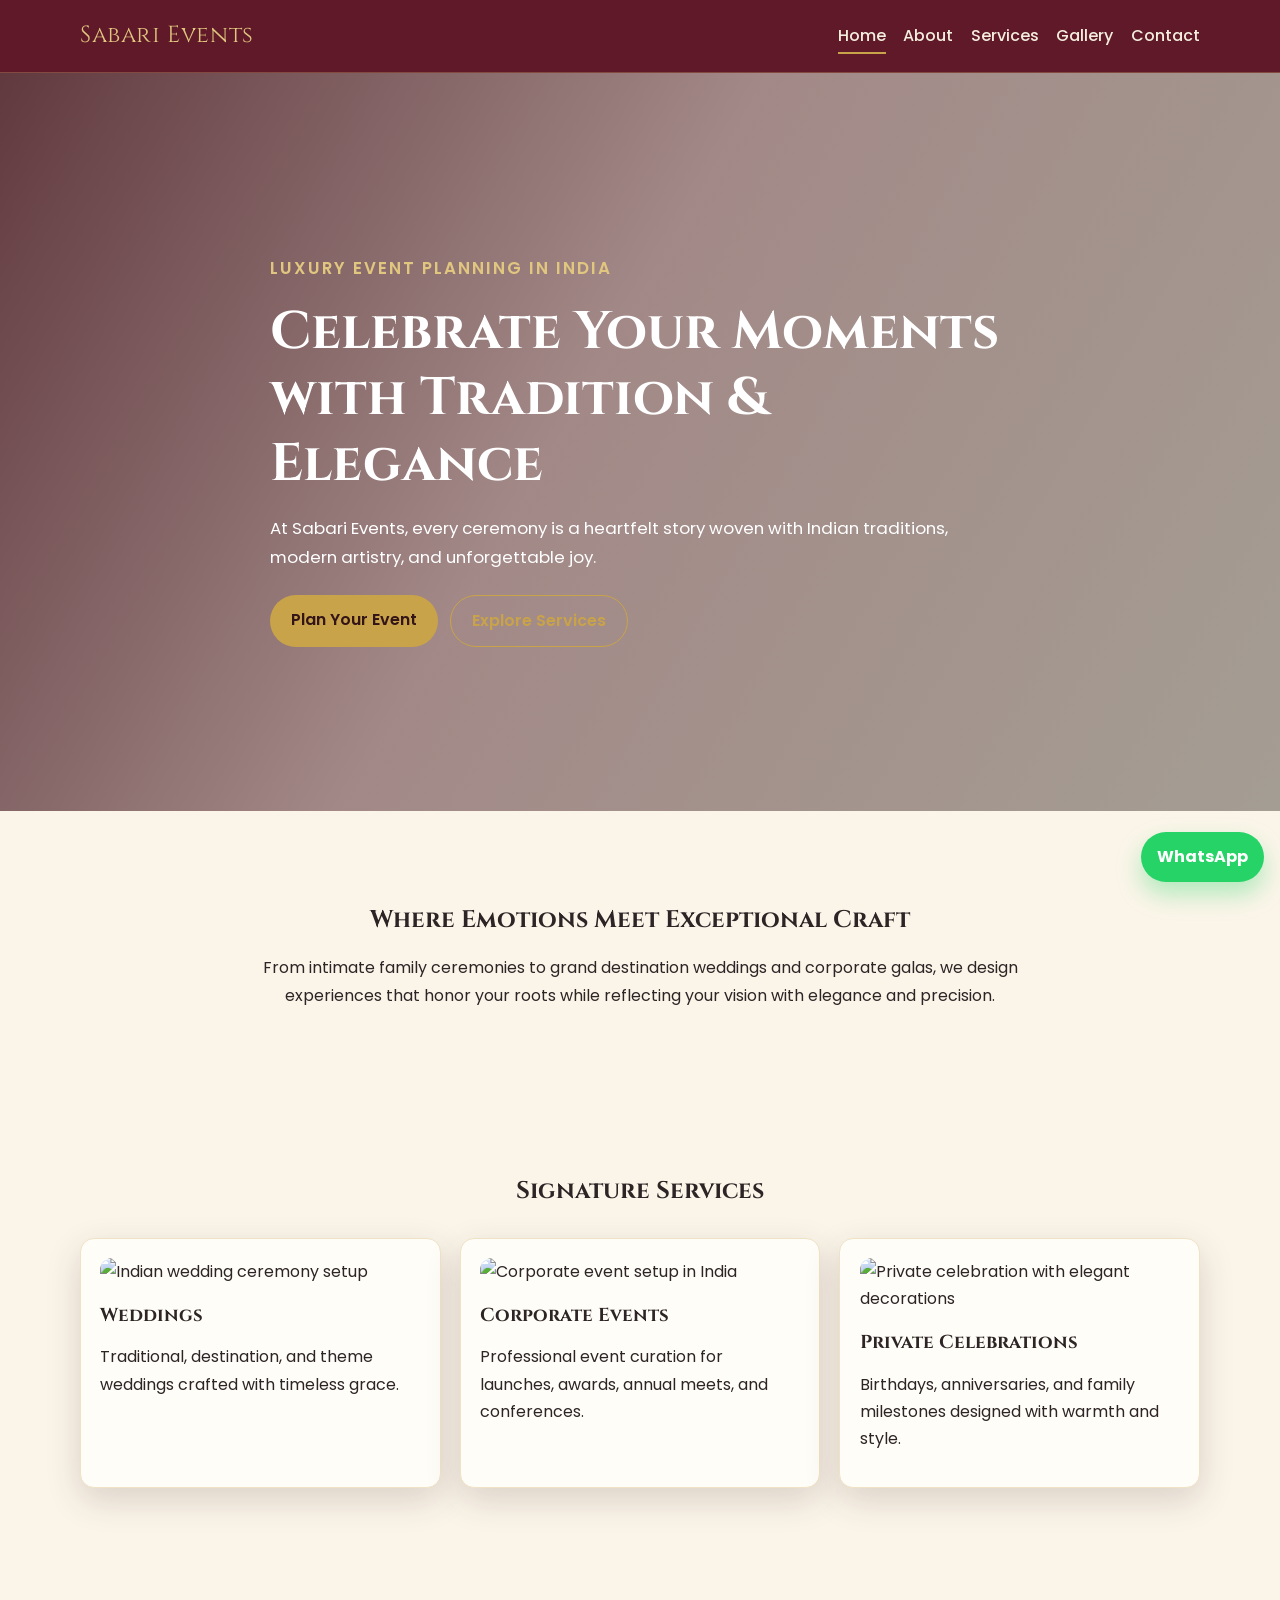
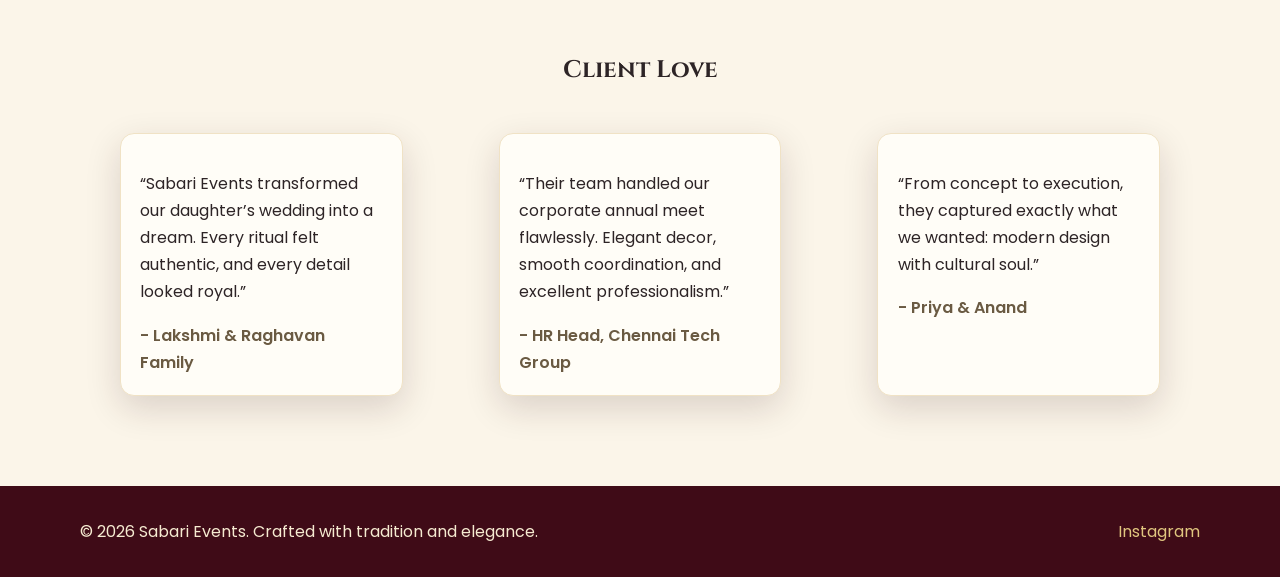
==== index.html @ 26aa8450 "Add files via upload 1st commit" ====
<!DOCTYPE html>
<html lang="en">
<head>
  <meta charset="UTF-8" />
  <meta name="viewport" content="width=device-width, initial-scale=1.0" />
  <meta
    name="description"
    content="Sabari Events crafts premium weddings, traditional ceremonies, corporate events, and private celebrations in India with elegance, culture, and modern creativity."
  />
  <meta
    name="keywords"
    content="Indian wedding planner, event planner India, luxury wedding planning, traditional ceremony planning, corporate event management India, Sabari Events"
  />
  <meta name="author" content="Sabari Events" />
  <title>Sabari Events | Celebrate Your Moments with Tradition & Elegance</title>
  <link rel="preconnect" href="https://fonts.googleapis.com" />
  <link rel="preconnect" href="https://fonts.gstatic.com" crossorigin />
  <link
    href="https://fonts.googleapis.com/css2?family=Cinzel:wght@500;700&family=Poppins:wght@300;400;500;600;700&display=swap"
    rel="stylesheet"
  />
  <link rel="stylesheet" href="styles.css" />
</head>
<body>
  <header class="site-header">
    <div class="container nav-wrap">
      <a class="brand" href="index.html">Sabari Events</a>
      <button class="menu-toggle" aria-label="Toggle menu">☰</button>
      <nav class="site-nav">
        <a href="index.html" class="active">Home</a>
        <a href="about.html">About</a>
        <a href="services.html">Services</a>
        <a href="gallery.html">Gallery</a>
        <a href="contact.html">Contact</a>
      </nav>
    </div>
  </header>

  <main>
    <section class="hero">
      <div class="hero-overlay"></div>
      <div class="container hero-content reveal">
        <p class="eyebrow">Luxury Event Planning in India</p>
        <h1>Celebrate Your Moments with Tradition &amp; Elegance</h1>
        <p>
          At Sabari Events, every ceremony is a heartfelt story woven with
          Indian traditions, modern artistry, and unforgettable joy.
        </p>
        <div class="hero-actions">
          <a href="contact.html" class="btn btn-primary">Plan Your Event</a>
          <a href="services.html" class="btn btn-outline">Explore Services</a>
        </div>
      </div>
    </section>

    <section class="section intro">
      <div class="container reveal">
        <h2>Where Emotions Meet Exceptional Craft</h2>
        <p>
          From intimate family ceremonies to grand destination weddings and
          corporate galas, we design experiences that honor your roots while
          reflecting your vision with elegance and precision.
        </p>
      </div>
    </section>

    <section class="section services-highlight">
      <div class="container">
        <h2 class="section-title reveal">Signature Services</h2>
        <div class="card-grid">
          <article class="card reveal">
            <img src="https://images.unsplash.com/photo-1519741497674-611481863552?auto=format&fit=crop&w=1000&q=80" alt="Indian wedding ceremony setup" loading="lazy" />
            <h3>Weddings</h3>
            <p>Traditional, destination, and theme weddings crafted with timeless grace.</p>
          </article>
          <article class="card reveal">
            <img src="https://images.unsplash.com/photo-1511578314322-379afb476865?auto=format&fit=crop&w=1000&q=80" alt="Corporate event setup in India" loading="lazy" />
            <h3>Corporate Events</h3>
            <p>Professional event curation for launches, awards, annual meets, and conferences.</p>
          </article>
          <article class="card reveal">
            <img src="https://images.unsplash.com/photo-1464366400600-7168b8af9bc3?auto=format&fit=crop&w=1000&q=80" alt="Private celebration with elegant decorations" loading="lazy" />
            <h3>Private Celebrations</h3>
            <p>Birthdays, anniversaries, and family milestones designed with warmth and style.</p>
          </article>
        </div>
      </div>
    </section>

    <section class="section testimonials">
      <div class="container">
        <h2 class="section-title reveal">Client Love</h2>
        <div class="testimonial-grid">
          <blockquote class="testimonial reveal">
            <p>
              “Sabari Events transformed our daughter’s wedding into a dream.
              Every ritual felt authentic, and every detail looked royal.”
            </p>
            <cite>- Lakshmi &amp; Raghavan Family</cite>
          </blockquote>
          <blockquote class="testimonial reveal">
            <p>
              “Their team handled our corporate annual meet flawlessly. Elegant
              decor, smooth coordination, and excellent professionalism.”
            </p>
            <cite>- HR Head, Chennai Tech Group</cite>
          </blockquote>
          <blockquote class="testimonial reveal">
            <p>
              “From concept to execution, they captured exactly what we wanted:
              modern design with cultural soul.”
            </p>
            <cite>- Priya &amp; Anand</cite>
          </blockquote>
        </div>
      </div>
    </section>
  </main>

  <footer class="site-footer">
    <div class="container footer-wrap">
      <p>© <span id="year"></span> Sabari Events. Crafted with tradition and elegance.</p>
      <a href="https://instagram.com/" target="_blank" rel="noopener">Instagram</a>
    </div>
  </footer>

  <a class="whatsapp-float" href="https://wa.me/919999999999?text=Hello%20Sabari%20Events%2C%20I%20would%20like%20to%20plan%20an%20event." target="_blank" rel="noopener" aria-label="Chat on WhatsApp">
    WhatsApp
  </a>

  <script src="script.js"></script>
</body>
</html>
---- styles.css ----
:root {
  --maroon: #5a1021;
  --maroon-dark: #3f0b17;
  --gold: #c9a34a;
  --gold-soft: #e0c67f;
  --ivory: #fbf5e9;
  --text: #2d2426;
  --white: #ffffff;
  --shadow: 0 12px 35px rgba(51, 20, 24, 0.16);
}

* {
  box-sizing: border-box;
}

html {
  scroll-behavior: smooth;
}

body {
  margin: 0;
  font-family: "Poppins", sans-serif;
  color: var(--text);
  background: var(--ivory);
  line-height: 1.7;
}

img {
  max-width: 100%;
  display: block;
  border-radius: 12px;
}

a {
  text-decoration: none;
  color: inherit;
}

.container {
  width: min(1120px, 92%);
  margin: 0 auto;
}

.site-header {
  position: sticky;
  top: 0;
  z-index: 20;
  background: rgba(90, 16, 33, 0.96);
  backdrop-filter: blur(6px);
  border-bottom: 1px solid rgba(224, 198, 127, 0.28);
}

.nav-wrap {
  display: flex;
  align-items: center;
  justify-content: space-between;
  min-height: 72px;
}

.brand {
  font-family: "Cinzel", serif;
  font-size: 1.45rem;
  color: var(--gold-soft);
  letter-spacing: 0.6px;
}

.site-nav {
  display: flex;
  gap: 1.1rem;
}

.site-nav a {
  color: #f4eede;
  font-weight: 500;
  position: relative;
}

.site-nav a::after {
  content: "";
  position: absolute;
  left: 0;
  bottom: -4px;
  width: 0;
  height: 2px;
  background: var(--gold);
  transition: width 0.25s ease;
}

.site-nav a:hover::after,
.site-nav a.active::after {
  width: 100%;
}

.menu-toggle {
  display: none;
  font-size: 1.5rem;
  border: 0;
  background: transparent;
  color: #f4eede;
}

.hero {
  min-height: 82vh;
  display: grid;
  place-items: center;
  position: relative;
  background: url("https://images.unsplash.com/photo-1519225421980-715cb0215aed?auto=format&fit=crop&w=1800&q=80")
    center/cover no-repeat;
}

.hero-overlay {
  position: absolute;
  inset: 0;
  background: linear-gradient(
    120deg,
    rgba(58, 10, 20, 0.8) 0%,
    rgba(58, 10, 20, 0.46) 45%,
    rgba(34, 26, 18, 0.4) 100%
  );
}

.hero-content {
  position: relative;
  color: var(--white);
  max-width: 740px;
}

.eyebrow {
  color: var(--gold-soft);
  text-transform: uppercase;
  letter-spacing: 2px;
  font-size: 0.82rem;
  font-weight: 600;
}

h1,
h2,
h3 {
  font-family: "Cinzel", serif;
  line-height: 1.25;
}

h1 {
  font-size: clamp(2rem, 4.4vw, 3.3rem);
  margin: 0.2rem 0 1rem;
}

.hero p {
  font-size: 1.05rem;
}

.hero-actions {
  margin-top: 1.5rem;
  display: flex;
  gap: 0.8rem;
  flex-wrap: wrap;
}

.btn {
  display: inline-block;
  border-radius: 999px;
  padding: 0.7rem 1.3rem;
  font-weight: 600;
  transition: transform 0.2s ease, box-shadow 0.2s ease;
}

.btn:hover {
  transform: translateY(-2px);
  box-shadow: var(--shadow);
}

.btn-primary {
  background: var(--gold);
  color: #331518;
}

.btn-outline {
  border: 1.5px solid var(--gold);
  color: var(--gold);
  background: transparent;
}

.section {
  padding: 4.6rem 0;
}

.section-title {
  text-align: center;
  margin-bottom: 2rem;
}

.intro {
  text-align: center;
}

.intro p {
  max-width: 760px;
  margin: 0 auto;
}

.card-grid {
  display: grid;
  grid-template-columns: repeat(3, minmax(0, 1fr));
  gap: 1.2rem;
}

.two-col {
  grid-template-columns: repeat(2, minmax(0, 1fr));
}

.card,
.service-item,
.testimonial,
.contact-card {
  background: #fffdf7;
  border: 1px solid #f0e2c5;
  border-radius: 14px;
  padding: 1.2rem;
  box-shadow: var(--shadow);
}

.card h3 {
  margin-bottom: 0.35rem;
}

.testimonial-grid {
  display: grid;
  grid-template-columns: repeat(3, minmax(0, 1fr));
  gap: 1rem;
}

.testimonial cite {
  color: #6a5a42;
  font-style: normal;
  font-weight: 600;
}

.page-hero {
  min-height: 43vh;
  display: grid;
  place-items: center;
  text-align: center;
  color: #fff;
  position: relative;
}

.page-hero::before {
  content: "";
  position: absolute;
  inset: 0;
  background: rgba(63, 11, 23, 0.66);
}

.page-hero .container {
  position: relative;
}

.page-hero-about {
  background: url("https://images.unsplash.com/photo-1519167758481-83f550bb49b3?auto=format&fit=crop&w=1800&q=80")
    center/cover no-repeat;
}

.page-hero-services {
  background: url("https://images.unsplash.com/photo-1469371670807-013ccf25f16a?auto=format&fit=crop&w=1800&q=80")
    center/cover no-repeat;
}

.page-hero-gallery {
  background: url("https://images.unsplash.com/photo-1519671482749-fd09be7ccebf?auto=format&fit=crop&w=1800&q=80")
    center/cover no-repeat;
}

.page-hero-contact {
  background: url("https://images.unsplash.com/photo-1505236858219-8359eb29e329?auto=format&fit=crop&w=1800&q=80")
    center/cover no-repeat;
}

.split-layout {
  display: grid;
  grid-template-columns: 1.15fr 1fr;
  gap: 1.5rem;
  align-items: center;
}

.service-list {
  display: grid;
  gap: 1rem;
}

.gallery-grid {
  display: grid;
  grid-template-columns: repeat(3, minmax(0, 1fr));
  gap: 1rem;
}

.gallery-grid img {
  aspect-ratio: 4 / 3;
  object-fit: cover;
}

.contact-layout {
  display: grid;
  grid-template-columns: 1.3fr 0.8fr;
  gap: 1.2rem;
}

.contact-form {
  margin-top: 1rem;
  display: grid;
  gap: 0.55rem;
}

.contact-form input,
.contact-form select,
.contact-form textarea {
  border: 1px solid #dbc49a;
  border-radius: 8px;
  padding: 0.74rem;
  font: inherit;
  background: #fff;
}

.contact-form label {
  font-weight: 600;
  color: var(--maroon-dark);
}

.block {
  width: 100%;
  margin-bottom: 1rem;
  text-align: center;
}

.instagram-placeholder {
  border: 1px dashed #ccb078;
  border-radius: 12px;
  padding: 1rem;
  background: #fff7e7;
}

.site-footer {
  background: var(--maroon-dark);
  color: #f6ebd1;
  padding: 1rem 0;
}

.footer-wrap {
  display: flex;
  justify-content: space-between;
  align-items: center;
  gap: 1rem;
  flex-wrap: wrap;
}

.footer-wrap a {
  color: var(--gold-soft);
}

.whatsapp-float {
  position: fixed;
  right: 16px;
  bottom: 18px;
  z-index: 30;
  background: #25d366;
  color: #fff;
  font-weight: 700;
  border-radius: 999px;
  padding: 0.72rem 1rem;
  box-shadow: 0 12px 24px rgba(37, 211, 102, 0.35);
}

.reveal {
  opacity: 0;
  transform: translateY(18px);
  transition: opacity 0.6s ease, transform 0.6s ease;
}

.reveal.show {
  opacity: 1;
  transform: none;
}

@media (max-width: 920px) {
  .card-grid,
  .testimonial-grid,
  .gallery-grid,
  .contact-layout,
  .split-layout {
    grid-template-columns: 1fr 1fr;
  }
}

@media (max-width: 720px) {
  .menu-toggle {
    display: block;
  }

  .site-nav {
    position: absolute;
    top: 72px;
    right: 4%;
    width: 230px;
    background: var(--maroon-dark);
    border: 1px solid rgba(201, 163, 74, 0.25);
    border-radius: 12px;
    padding: 0.8rem;
    display: none;
    flex-direction: column;
  }

  .site-nav.open {
    display: flex;
  }

  .card-grid,
  .two-col,
  .testimonial-grid,
  .gallery-grid,
  .contact-layout,
  .split-layout {
    grid-template-columns: 1fr;
  }

  .section {
    padding: 3.6rem 0;
  }
}
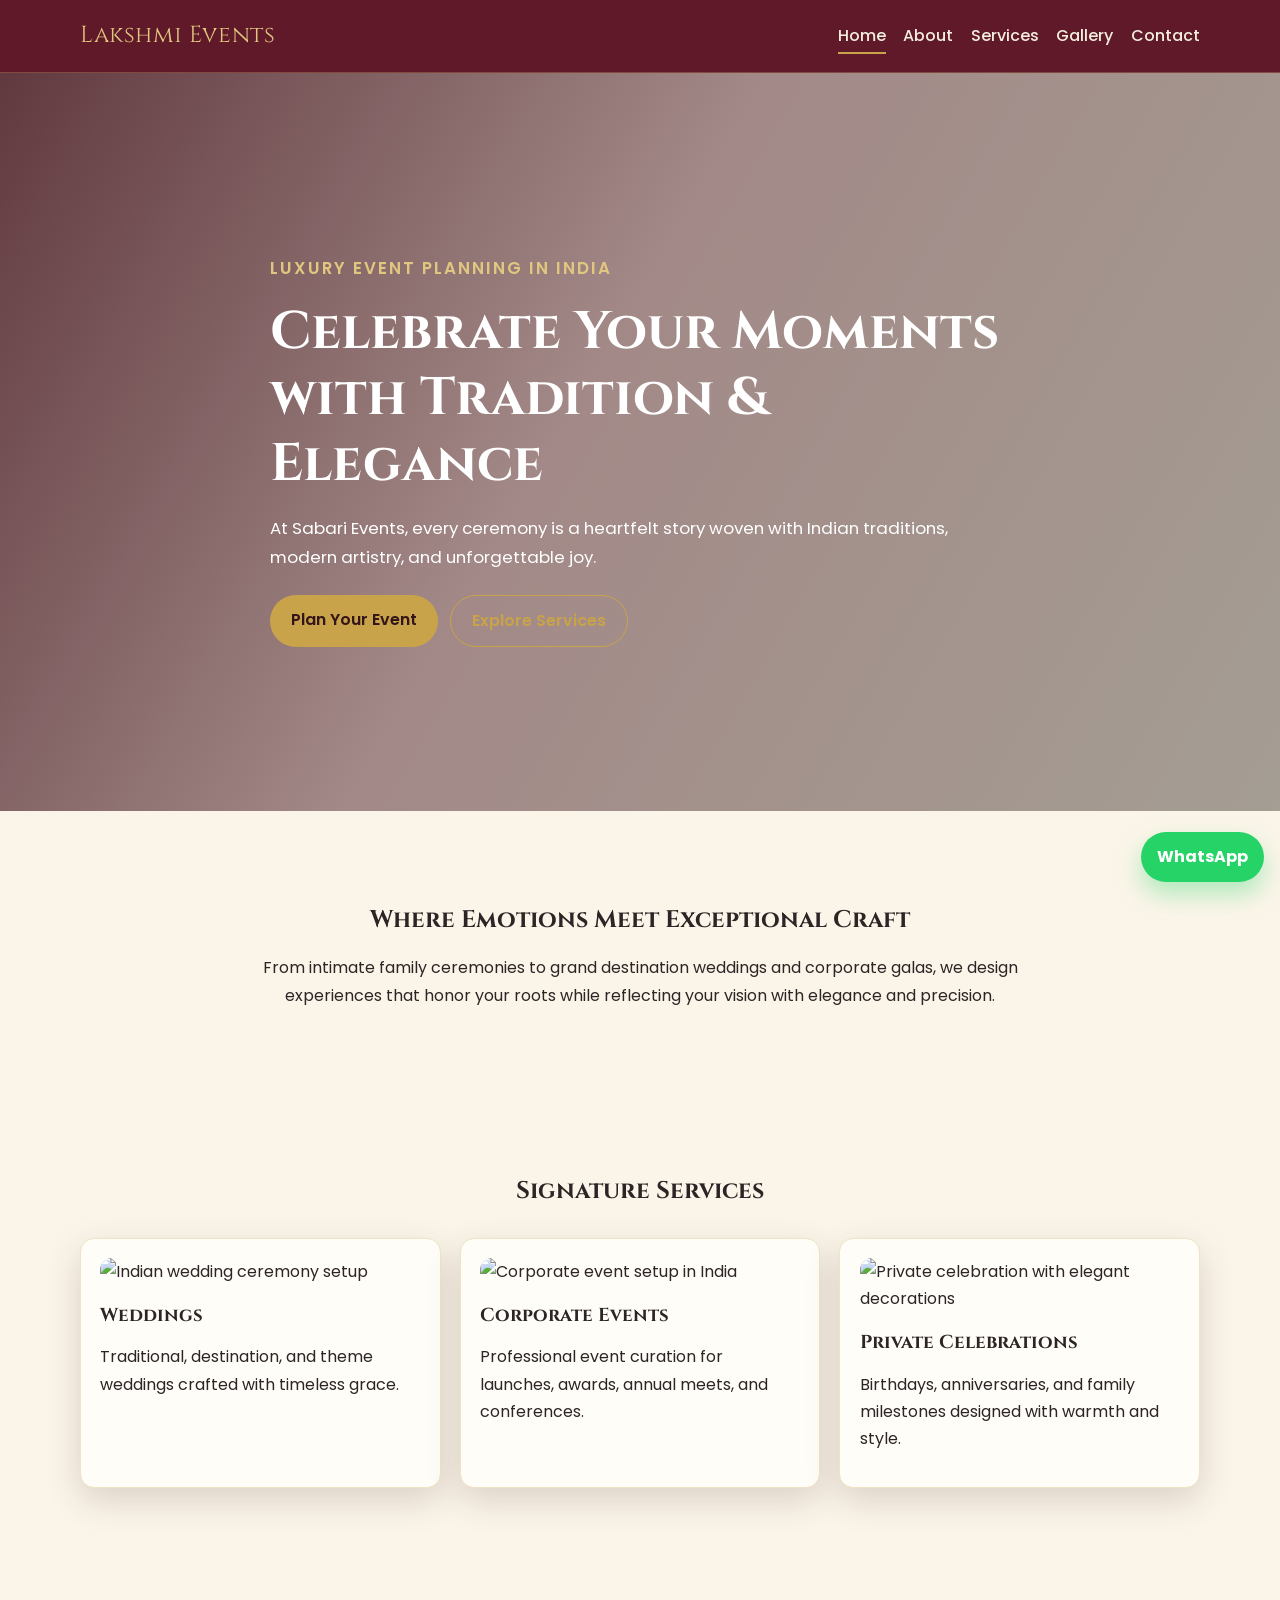
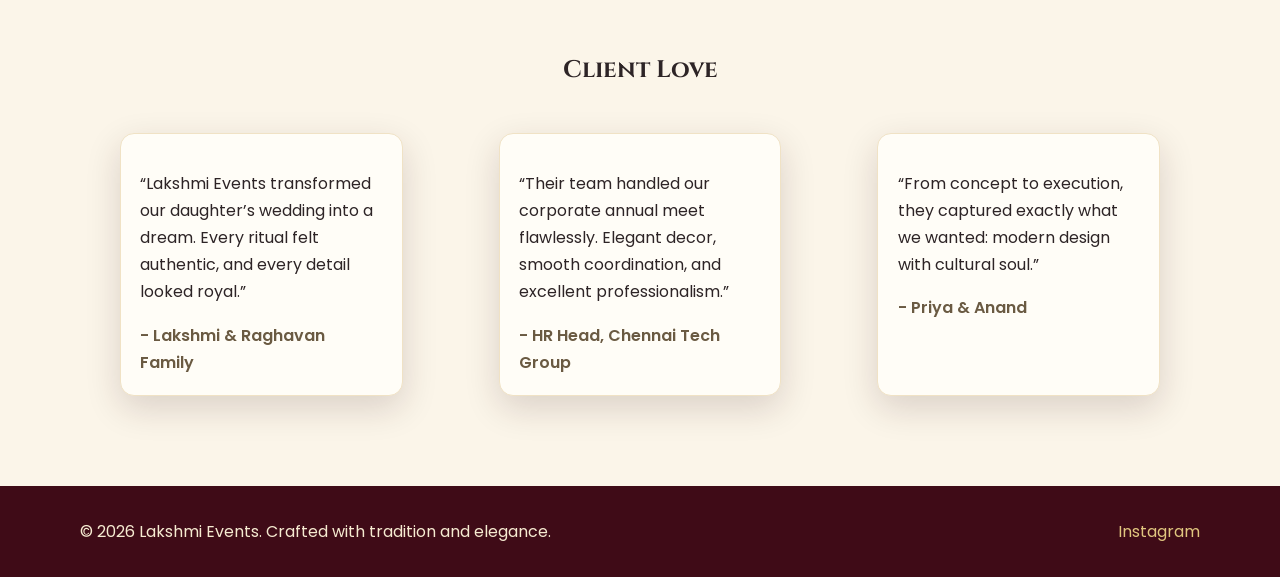
==== commit ff682f3d: "Update index.html" ====
--- a/index.html
+++ b/index.html
@@ -5,14 +5,14 @@
   <meta name="viewport" content="width=device-width, initial-scale=1.0" />
   <meta
     name="description"
-    content="Sabari Events crafts premium weddings, traditional ceremonies, corporate events, and private celebrations in India with elegance, culture, and modern creativity."
+    content="Lakshmi Events crafts premium weddings, traditional ceremonies, corporate events, and private celebrations in India with elegance, culture, and modern creativity."
   />
   <meta
     name="keywords"
     content="Indian wedding planner, event planner India, luxury wedding planning, traditional ceremony planning, corporate event management India, Sabari Events"
   />
-  <meta name="author" content="Sabari Events" />
-  <title>Sabari Events | Celebrate Your Moments with Tradition & Elegance</title>
+  <meta name="author" content="Lakshmi Events" />
+  <title>Lakshmi Events | Celebrate Your Moments with Tradition & Elegance</title>
   <link rel="preconnect" href="https://fonts.googleapis.com" />
   <link rel="preconnect" href="https://fonts.gstatic.com" crossorigin />
   <link
@@ -24,7 +24,7 @@
 <body>
   <header class="site-header">
     <div class="container nav-wrap">
-      <a class="brand" href="index.html">Sabari Events</a>
+      <a class="brand" href="index.html">Lakshmi Events</a>
       <button class="menu-toggle" aria-label="Toggle menu">☰</button>
       <nav class="site-nav">
         <a href="index.html" class="active">Home</a>
@@ -93,7 +93,7 @@
         <div class="testimonial-grid">
           <blockquote class="testimonial reveal">
             <p>
-              “Sabari Events transformed our daughter’s wedding into a dream.
+              “Lakshmi Events transformed our daughter’s wedding into a dream.
               Every ritual felt authentic, and every detail looked royal.”
             </p>
             <cite>- Lakshmi &amp; Raghavan Family</cite>
@@ -119,7 +119,7 @@
 
   <footer class="site-footer">
     <div class="container footer-wrap">
-      <p>© <span id="year"></span> Sabari Events. Crafted with tradition and elegance.</p>
+      <p>© <span id="year"></span> Lakshmi Events. Crafted with tradition and elegance.</p>
       <a href="https://instagram.com/" target="_blank" rel="noopener">Instagram</a>
     </div>
   </footer>
--- a/styles.css
+++ b/styles.css
@@ -291,6 +291,36 @@
   display: grid;
   grid-template-columns: repeat(3, minmax(0, 1fr));
   gap: 1rem;
+}
+
+.gallery-filters {
+  display: flex;
+  justify-content: center;
+  align-items: center;
+  gap: 0.65rem;
+  flex-wrap: wrap;
+  margin-bottom: 1.4rem;
+}
+
+.filter-btn {
+  border: 1px solid var(--gold);
+  background: #fff7e7;
+  color: var(--maroon);
+  border-radius: 999px;
+  padding: 0.5rem 1rem;
+  font-weight: 600;
+  cursor: pointer;
+  transition: all 0.25s ease;
+}
+
+.filter-btn:hover {
+  transform: translateY(-1px);
+}
+
+.filter-btn.active {
+  background: var(--maroon);
+  color: var(--white);
+  border-color: var(--maroon);
 }
 
 .gallery-grid img {
